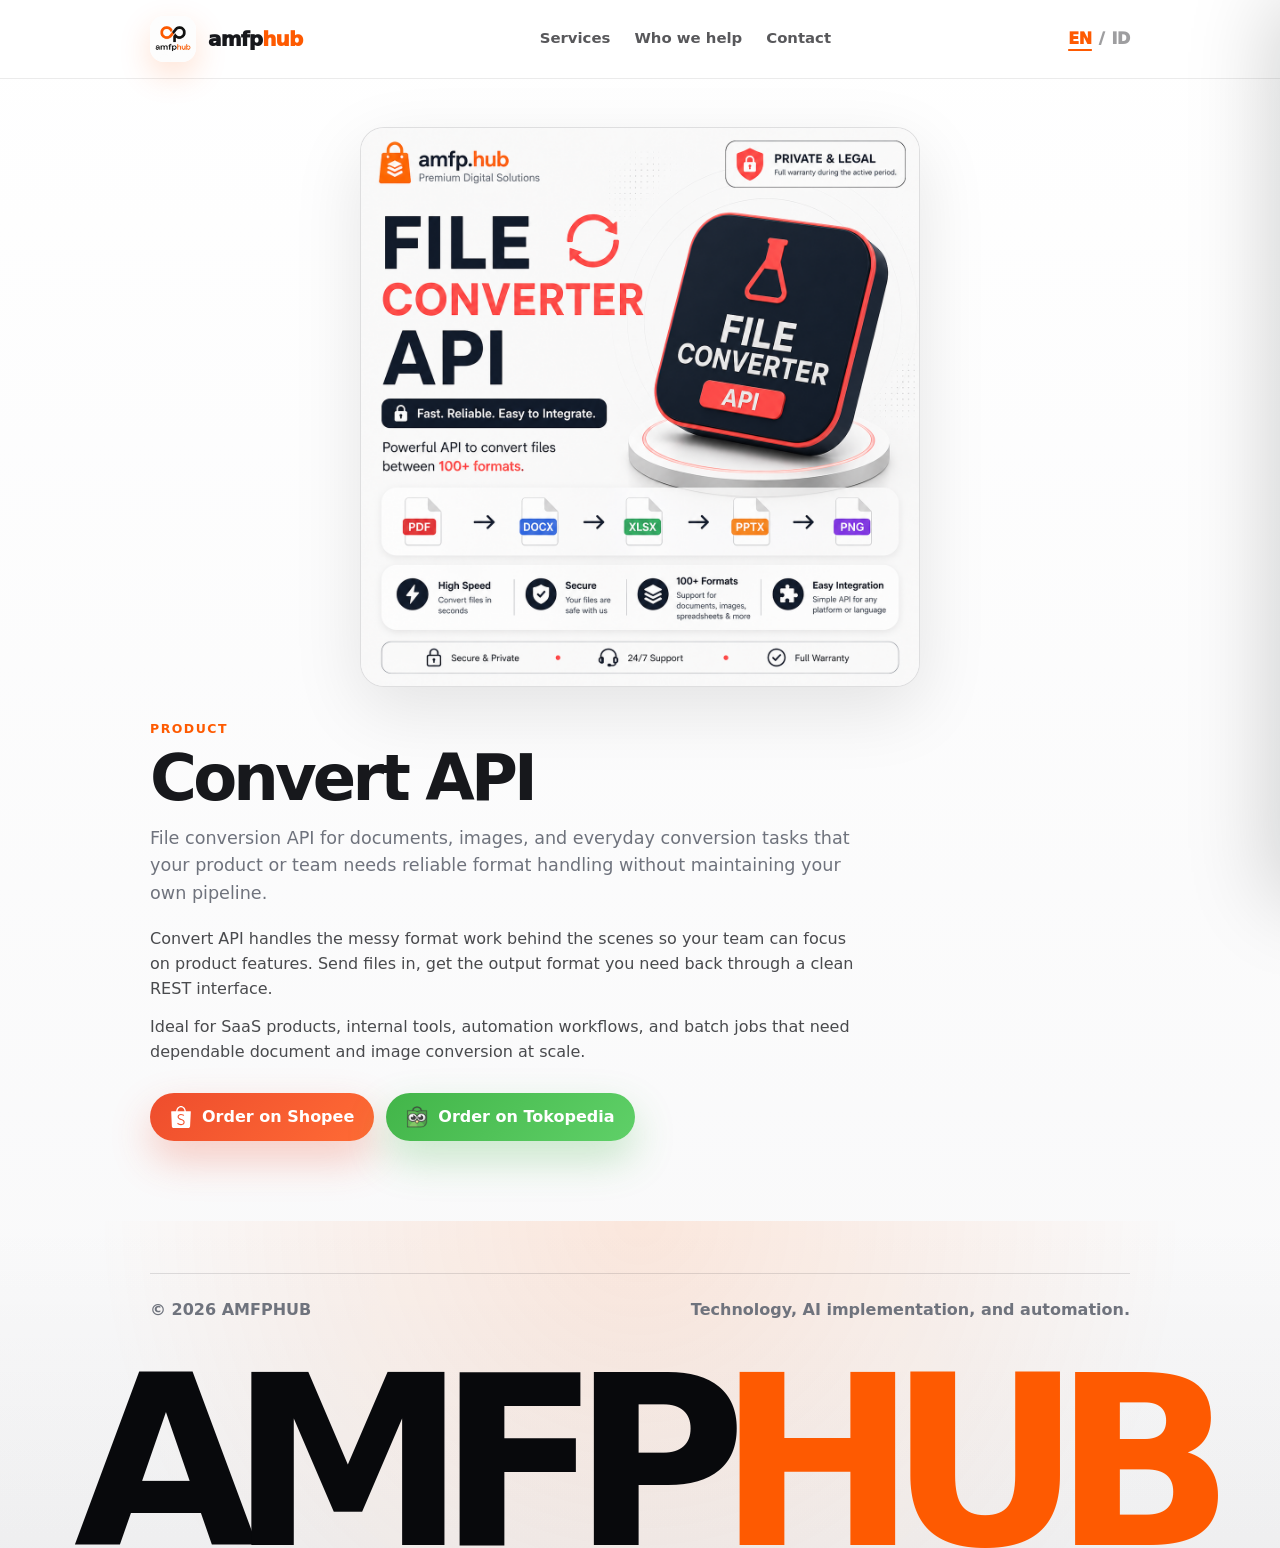
==== products/convert-api.html @ fd320764 "first commit" ====
<!doctype html>
<html lang="en">
<head>
  <meta charset="utf-8" />
  <meta name="viewport" content="width=device-width, initial-scale=1" />
  <title>Convert API    AMFPHUB</title>
  <meta name="description" content="File conversion API for documents, images, and everyday conversion tasks that your product or team needs." />
  <link rel="icon" href="../assets/logo.jpeg" />
  <link rel="stylesheet" href="../assets/product-page.css" />
</head>
<body data-product="convert-api">
  <nav class="nav">
    <div class="container nav-inner">
      <a class="brand" href="../index.html" aria-label=" AMFPHUB home">
        <img src="../assets/logo.jpeg" alt=" AMFPHUB logo" />
        <span>amfp<span>hub</span></span>
      </a>

      <div class="nav-links" aria-label="Main navigation">
        <a href="../index.html#services" data-i18n="nav.services">Services</a>
        <a href="../index.html#audience" data-i18n="nav.audience">Who we help</a>
        <a href="../index.html#contact" data-i18n="nav.contact">Contact</a>
      </div>

      <div class="nav-actions">
        <div class="lang-text" aria-label="Language toggle">
          <span class="lang-choice" data-set-lang="en" role="button" tabindex="0">EN</span>
          <span>/</span>
          <span class="lang-choice" data-set-lang="id" role="button" tabindex="0">ID</span>
        </div>
        <button class="drawer-toggle" type="button" aria-controls="mobileDrawer" aria-expanded="false" data-i18n="nav.menu">Menu</button>
      </div>
    </div>
  </nav>

  <div class="drawer-backdrop" data-close-drawer></div>
  <aside class="mobile-drawer" id="mobileDrawer" aria-hidden="true">
    <div class="drawer-head">
      <a class="brand" href="../index.html" data-close-drawer aria-label=" AMFPHUB home">
        <img src="../assets/logo.jpeg" alt=" AMFPHUB logo" />
        <span>amfp<span>hub</span></span>
      </a>
      <button class="drawer-close" type="button" data-close-drawer data-i18n="nav.close">Close</button>
    </div>

    <nav class="drawer-links" aria-label="Mobile navigation">
      <a href="../index.html#services" data-close-drawer data-i18n="nav.services">Services</a>
      <a href="../index.html#audience" data-close-drawer data-i18n="nav.audience">Who we help</a>
      <a href="../index.html#contact" data-close-drawer data-i18n="nav.contact">Contact</a>
    </nav>
  </aside>

  <main class="container product-hero">
    <div class="product-cover">
      <img src="../assets/products/convert.png" alt="Convert API" width="800" height="800" />
    </div>
    <div class="kicker" data-i18n="product.kicker">Product</div>
    <h1 data-i18n="product.title">Convert API</h1>
    <p class="lead" data-i18n="product.lead">
      File conversion API for documents, images, and everyday conversion tasks that your product or team needs   reliable format handling without maintaining your own pipeline.
    </p>
    <div class="product-copy">
      <p data-i18n="product.copy.1">
        Convert API handles the messy format work behind the scenes so your team can focus on product features. Send files in, get the output format you need back   through a clean REST interface.
      </p>
      <p data-i18n="product.copy.2">
        Ideal for SaaS products, internal tools, automation workflows, and batch jobs that need dependable document and image conversion at scale.
      </p>
    </div>
    <!-- <ul class="feature-list">
      <li data-i18n="product.feature.1">Document and image format conversion</li>
      <li data-i18n="product.feature.2">REST API for product integrations</li>
      <li data-i18n="product.feature.3">Batch and on-demand processing</li>
      <li data-i18n="product.feature.4">Built for automation and internal tools</li>
    </ul> -->
    <div class="cta-actions">
      <!-- <a class="button" href="../index.html#contact" data-i18n="product.cta">Start with Convert API</a> -->
      <a class="button marketplace shopee" id="shopeeProduct" href="https://shopee.co.id/Api-Key-Perubah-File-Convert-Api-key-1-Bulan-ubah-file-PDF-DOCX-XLXS-EXCEL-PPT-mensupport-semua-format-images-video-audio-data-documents-images-video-audio-data-documents-unlimited-and-Private-i.733817323.56761991737?extraParams=%7B%22display_model_id%22%3A311046200718%2C%22model_selection_logic%22%3A3%7D" target="_blank" rel="noopener noreferrer">
        <svg viewBox="0 0 109.59 122.88" aria-hidden="true"><path fill="currentColor" d="M74.98,91.98C76.15,82.36,69.96,76.22,53.6,71c-7.92-2.7-11.66-6.24-11.57-11.12 c0.33-5.4,5.36-9.34,12.04-9.47c4.63,0.09,9.77,1.22,14.76,4.56c0.59,0.37,1.01,0.32,1.35-0.2c0.46-0.74,1.61-2.53,2-3.17 c0.26-0.42,0.31-0.96-0.35-1.44c-0.95-0.7-3.6-2.13-5.03-2.72c-3.88-1.62-8.23-2.64-12.86-2.63c-9.77,0.04-17.47,6.22-18.12,14.47 c-0.42,5.95,2.53,10.79,8.86,14.47c1.34,0.78,8.6,3.67,11.49,4.57c9.08,2.83,13.8,7.9,12.69,13.81c-1.01,5.36-6.65,8.83-14.43,8.93 c-6.17-0.24-11.71-2.75-16.02-6.1c-0.11-0.08-0.65-0.5-0.72-0.56c-0.53-0.42-1.11-0.39-1.47,0.15c-0.26,0.4-1.92,2.8-2.34,3.43 c-0.39,0.55-0.18,0.86,0.23,1.2c1.8,1.5,4.18,3.14,5.81,3.97c4.47,2.28,9.32,3.53,14.48,3.72c3.32,0.22,7.5-0.49,10.63-1.81 C70.63,102.67,74.25,97.92,74.98,91.98z M54.79,7.18c-10.59,0-19.22,9.98-19.62,22.47h39.25 C74.01,17.16,65.38,7.18,54.79,7.18z M94.99,122.88l-0.41,0l-80.82-0.01h0c-5.5-0.21-9.54-4.66-10.09-10.19l-0.05-1 l-3.61-79.5v0C0,32.12,0,32.06,0,32c0-1.28,1.03-2.33,2.3-2.35l0,0h25.48C28.41,13.15,40.26,0,54.79,0s26.39,13.15,27.01,29.65 h25.4h0.04c1.3,0,2.35,1.05,2.35,2.35c0,0.04,0,0.08,0,0.12v0l-3.96,79.81l-0.04,0.68C105.12,118.21,100.59,122.73,94.99,122.88z"/></svg>
        <span data-i18n="product.marketplace.shopee">Order on Shopee</span>
      </a>
      <a class="button marketplace tokopedia" id="tokopediaProduct" href="https://www.tokopedia.com/amfphub/[base64]?extParam=src%3Dshop%26whid%3D7653740395642062610&aff_unique_id=&channel=others&chain_key=" target="_blank" rel="noopener noreferrer">
        <img src="../assets/tokopedia.png" alt="" width="22" height="22" />
        <span data-i18n="product.marketplace.tokopedia">Order on Tokopedia</span>
      </a>
    </div>
  </main>

  <footer>
    <div class="container footer-inner">
      <div>© <span id="year"></span>  AMFPHUB</div>
      <div data-i18n="footer.copy">Technology, AI implementation, and automation.</div>
    </div>
    <div class="mega-footer" aria-hidden="true">AMFP<span class="mega-orange">HUB</span></div>
  </footer>
  <script src="../assets/product-page.js"></script>
</body>
</html>
---- assets/product-page.css ----
:root {
  --orange: #fe5a01;
  --black: #08090c;
  --ink: #17181c;
  --muted: #6f737d;
  --line: rgba(12, 13, 18, 0.12);
  --radius-lg: 24px;
  --max: 980px;
  --fw-heading: 700;
  --fw-subhead: 600;
  --fw-body: 450;
  --fw-medium: 600;
}

* { box-sizing: border-box; }

body {
  margin: 0;
  font-family: Inter, ui-sans-serif, system-ui, -apple-system, BlinkMacSystemFont, "Segoe UI", sans-serif;
  color: var(--ink);
  background: linear-gradient(180deg, #fff 0%, #f8f8f9 100%);
  line-height: 1.55;
}

a { color: inherit; text-decoration: none; }
img { max-width: 100%; display: block; }

.container {
  width: min(var(--max), calc(100% - 40px));
  margin: 0 auto;
}

.nav {
  position: sticky;
  top: 0;
  z-index: 50;
  backdrop-filter: blur(18px);
  background: rgba(255, 255, 255, .74);
  border-bottom: 1px solid rgba(10, 10, 12, .08);
}

.nav-inner {
  height: 78px;
  display: flex;
  align-items: center;
  justify-content: space-between;
  gap: 18px;
}

.brand {
  display: flex;
  align-items: center;
  gap: 12px;
  font-weight: 1000;
  letter-spacing: -.04em;
  font-size: 1.25rem;
}

.brand img {
  width: 46px;
  height: 46px;
  object-fit: contain;
  border-radius: 14px;
  box-shadow: 0 12px 32px rgba(254, 90, 1, .18);
  transition: transform .25s ease;
}

.brand:hover img { transform: rotate(-6deg) scale(1.04); }
.brand span span { color: var(--orange); }

.nav-links {
  display: flex;
  align-items: center;
  gap: 24px;
  color: rgba(23, 24, 28, .72);
  font-weight: var(--fw-medium);
  font-size: .93rem;
}

.nav-links a {
  transition: color .2s ease;
  position: relative;
}

.nav-links a::after {
  content: "";
  position: absolute;
  left: 0;
  right: 100%;
  bottom: -8px;
  height: 2px;
  border-radius: 999px;
  background: var(--orange);
  transition: right .25s ease;
}

.nav-links a:hover { color: var(--orange); }
.nav-links a:hover::after { right: 0; }

.nav-actions {
  display: flex;
  align-items: center;
  gap: 10px;
}

.lang-text {
  display: inline-flex;
  align-items: center;
  gap: 7px;
  font-weight: 1000;
  letter-spacing: -.02em;
  color: rgba(23, 24, 28, .42);
  user-select: none;
}

.lang-choice {
  color: rgba(23, 24, 28, .42);
  cursor: pointer;
  transition: color .2s ease, opacity .2s ease, transform .2s ease;
  line-height: 1;
}

.lang-choice:hover {
  color: var(--orange);
  transform: translateY(-1px);
}

html[data-lang="en"] .lang-choice[data-set-lang="en"],
html[data-lang="id"] .lang-choice[data-set-lang="id"] {
  color: var(--orange);
  opacity: 1;
  text-decoration: underline;
  text-decoration-thickness: 2px;
  text-underline-offset: 5px;
}

.drawer-toggle,
.drawer-close {
  border: 1px solid var(--line);
  background: rgba(255, 255, 255, .78);
  color: var(--black);
  border-radius: 999px;
  min-height: 40px;
  padding: 0 14px;
  font-weight: 1000;
  cursor: pointer;
  display: none;
  transition: transform .2s ease, border-color .2s ease;
}

.drawer-toggle:hover,
.drawer-close:hover {
  transform: translateY(-1px);
  border-color: rgba(254, 90, 1, .28);
}

.drawer-backdrop {
  position: fixed;
  inset: 0;
  z-index: 89;
  background: rgba(8, 9, 12, .34);
  backdrop-filter: blur(8px);
  opacity: 0;
  pointer-events: none;
  transition: opacity .24s ease;
}

.mobile-drawer {
  position: fixed;
  top: 0;
  right: 0;
  z-index: 90;
  width: min(390px, calc(100vw - 28px));
  height: 100vh;
  padding: 18px;
  background: rgba(255, 255, 255, .90);
  backdrop-filter: blur(24px);
  border-left: 1px solid rgba(8, 9, 12, .10);
  box-shadow: -28px 0 80px rgba(8, 9, 12, .18);
  transform: translateX(105%);
  transition: transform .32s cubic-bezier(.2, .8, .2, 1);
  display: flex;
  flex-direction: column;
  gap: 28px;
  pointer-events: none;
}

body.drawer-open { overflow: hidden; }
body.drawer-open .drawer-backdrop {
  opacity: 1;
  pointer-events: auto;
}
body.drawer-open .mobile-drawer {
  transform: translateX(0);
  pointer-events: auto;
}

.drawer-head {
  display: flex;
  align-items: center;
  justify-content: space-between;
  gap: 14px;
}

.drawer-close {
  display: inline-flex;
  align-items: center;
  justify-content: center;
}

.drawer-links {
  display: grid;
  gap: 10px;
  margin-top: 18px;
}

.drawer-links a {
  border: 1px solid rgba(8, 9, 12, .08);
  background: rgba(255, 255, 255, .62);
  border-radius: 20px;
  padding: 18px;
  font-size: 1.25rem;
  line-height: 1;
  font-weight: 1000;
  letter-spacing: -.045em;
  transition: transform .2s ease, border-color .2s ease, background .2s ease;
}

.drawer-links a:hover {
  transform: translateX(-4px);
  border-color: rgba(254, 90, 1, .30);
  background: rgba(254, 90, 1, .06);
}

.product-hero { padding: 48px 0 32px; }

.product-cover {
  width: 100%;
  max-width: 560px;
  margin: 0 auto 32px;
  aspect-ratio: 1 / 1;
  border-radius: var(--radius-lg);
  overflow: hidden;
  border: 1px solid var(--line);
  box-shadow: 0 22px 70px rgba(7, 8, 12, .1);
  background:
    radial-gradient(circle at 50% 50%, rgba(254, 90, 1, .08), transparent 70%),
    #fbfbfc;
  display: grid;
  place-items: center;
}

.product-cover img {
  width: 100%;
  height: 100%;
  object-fit: contain;
}

.kicker {
  color: var(--orange);
  font-weight: var(--fw-subhead);
  text-transform: uppercase;
  letter-spacing: .12em;
  font-size: .78rem;
  margin-bottom: 10px;
}

h1 {
  font-size: clamp(2.4rem, 6vw, 4rem);
  line-height: .95;
  letter-spacing: -.06em;
  margin: 0 0 16px;
  font-weight: var(--fw-heading);
}

.lead {
  color: var(--muted);
  font-weight: var(--fw-body);
  font-size: 1.1rem;
  max-width: 720px;
  margin: 0 0 20px;
}

.product-copy {
  max-width: 720px;
  margin: 0 0 28px;
  color: rgba(23, 24, 28, .78);
  font-weight: var(--fw-body);
  font-size: 1rem;
}

.product-copy p {
  margin: 0 0 14px;
}

.product-copy p:last-child { margin-bottom: 0; }

.feature-list {
  display: grid;
  grid-template-columns: repeat(2, 1fr);
  gap: 14px;
  margin: 0 0 36px;
  padding: 0;
  list-style: none;
}

.feature-list li {
  border: 1px solid var(--line);
  border-radius: 18px;
  padding: 16px 18px;
  background: rgba(255, 255, 255, .82);
  font-weight: var(--fw-body);
  color: rgba(23, 24, 28, .82);
}

.button {
  display: inline-flex;
  align-items: center;
  justify-content: center;
  gap: 10px;
  min-height: 48px;
  padding: 0 20px;
  border-radius: 999px;
  font-weight: var(--fw-subhead);
  color: white;
  background: linear-gradient(135deg, var(--orange), #ff7a18);
  box-shadow: 0 18px 40px rgba(254, 90, 1, .28);
  transition: transform .2s ease;
}

.button:hover { transform: translateY(-2px); }

.cta-actions {
  display: flex;
  flex-wrap: wrap;
  align-items: center;
  gap: 12px;
  margin-top: 8px;
}

.button.marketplace {
  color: #fff;
  box-shadow: 0 14px 32px rgba(8, 9, 12, .14);
}

.button.marketplace img,
.button.marketplace svg {
  width: 22px;
  height: 22px;
  flex-shrink: 0;
}

.button.shopee {
  background: linear-gradient(135deg, #ee4d2d, #ff6b35);
  box-shadow: 0 18px 40px rgba(238, 77, 45, .28);
}

.button.tokopedia {
  background: linear-gradient(135deg, #42b549, #5fd068);
  box-shadow: 0 18px 40px rgba(66, 181, 73, .28);
}

footer {
  position: relative;
  padding: 52px 0 0;
  margin-top: 48px;
  color: var(--muted);
  overflow: hidden;
  background:
    radial-gradient(circle at 50% 0%, rgba(254, 90, 1, .12), transparent 34rem),
    linear-gradient(180deg, transparent, rgba(8, 9, 12, .04));
}

.footer-inner {
  border-top: 1px solid var(--line);
  padding-top: 24px;
  padding-bottom: 24px;
  display: flex;
  justify-content: space-between;
  gap: 18px;
  flex-wrap: wrap;
  font-weight: 550;
  position: relative;
  z-index: 2;
}

.mega-footer {
  margin-top: 30px;
  font-size: clamp(4.5rem, 18.6vw, 18rem);
  line-height: .72;
  font-weight: 800;
  letter-spacing: -.12em;
  color: var(--black);
  white-space: nowrap;
  width: 100%;
  text-align: center;
  transform-origin: center bottom;
  user-select: none;
}

.mega-footer .mega-orange { color: var(--orange); }

@media (max-width: 980px) {
  .nav-links { display: none; }
  .drawer-toggle { display: inline-flex; align-items: center; justify-content: center; }
}

@media (max-width: 720px) {
  .feature-list { grid-template-columns: 1fr; }
  .mega-footer {
    font-size: 24vw;
    letter-spacing: -.14em;
  }
}

@media (max-width: 620px) {
  .container { width: min(100% - 24px, var(--max)); }
  .nav-inner { height: 70px; }
  .brand span { display: none; }
  .nav-actions > .lang-text {
    font-size: .88rem;
    gap: 5px;
  }
}
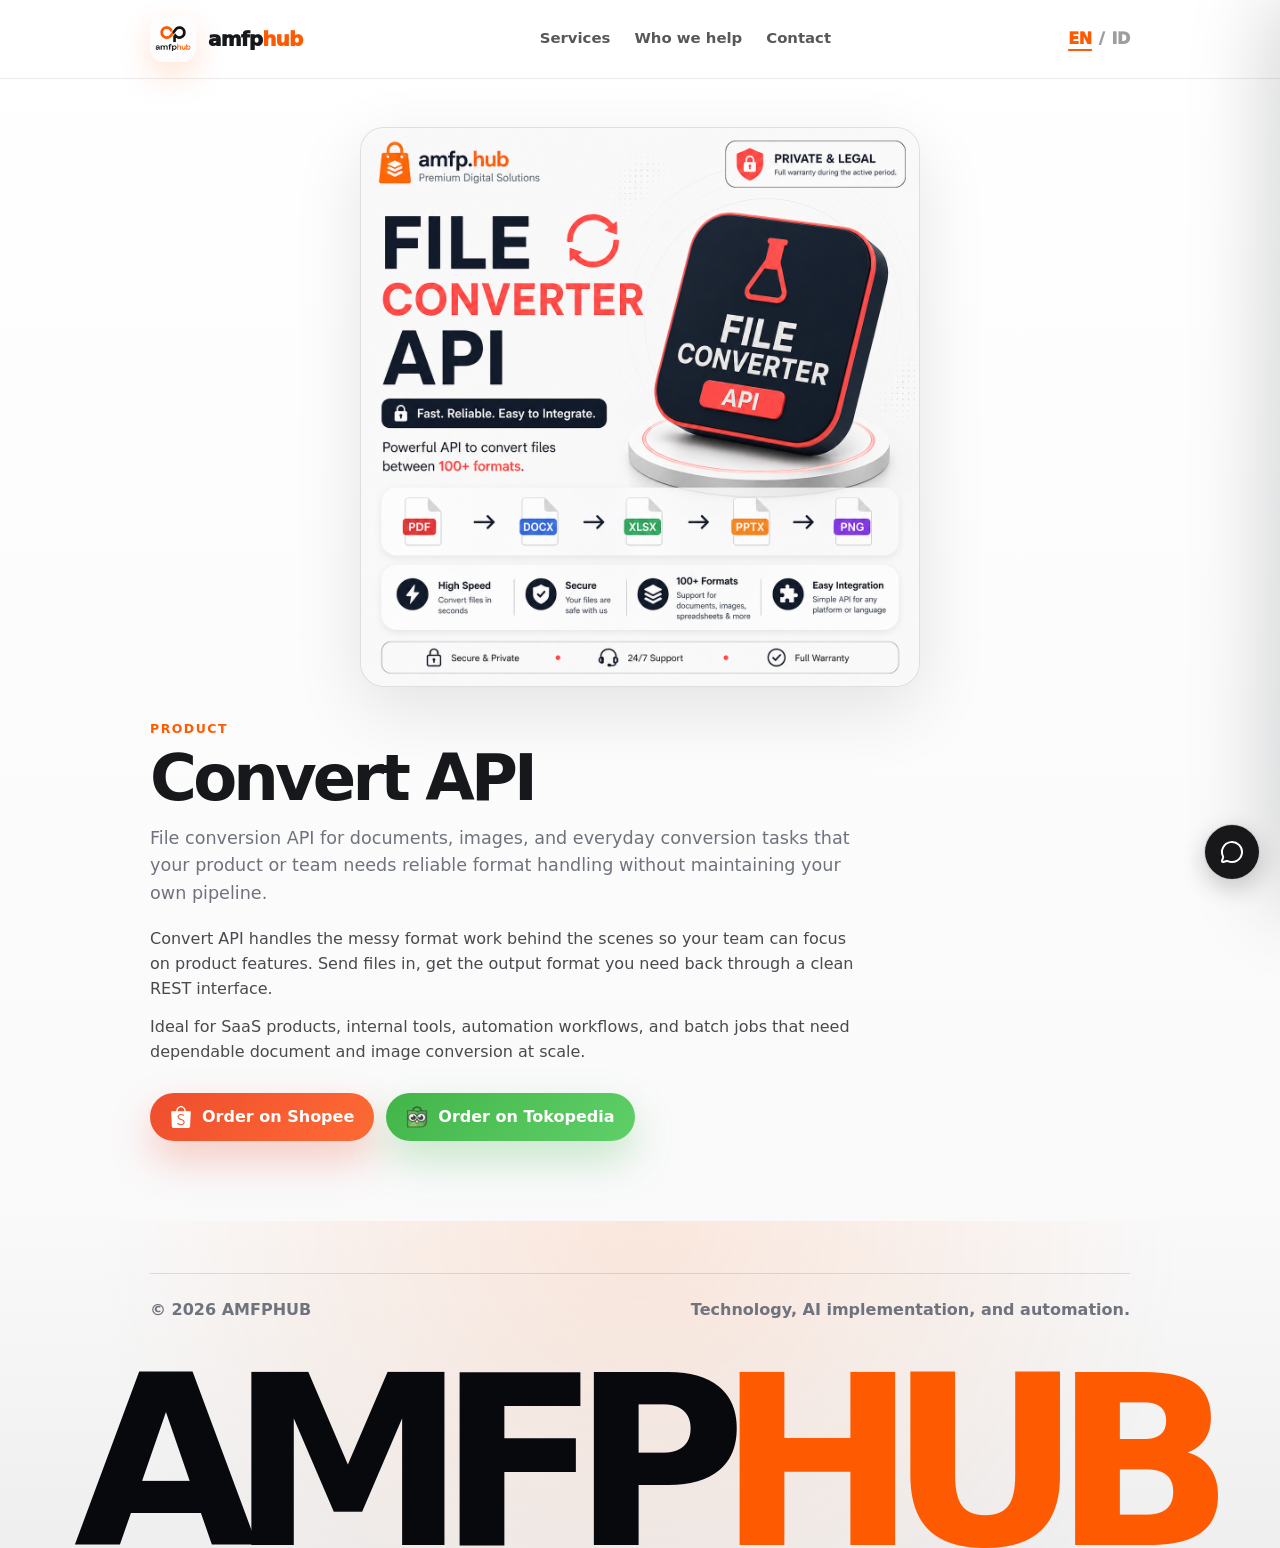
==== commit c717ecb2: "fix sapai embed" ====
--- a/products/convert-api.html
+++ b/products/convert-api.html
@@ -94,5 +94,16 @@
     <div class="mega-footer" aria-hidden="true">AMFP<span class="mega-orange">HUB</span></div>
   </footer>
   <script src="../assets/product-page.js"></script>
+  <link rel="stylesheet" href="/assets/sapai-embed.css" />
+  <iframe
+    id="sapai-embed-widget"
+    src="https://sapai.amfphub.com/embed/t/et_08f5f1b3b825e6a52e90061bd8d2f4f6bb148a2757500850?widget=1"
+    title="SapAi assistant"
+    allow="clipboard-write"
+  ></iframe>
+  <button type="button" id="sapai-embed-launcher" aria-label="Open assistant chat">
+    <svg xmlns="http://www.w3.org/2000/svg" width="24" height="24" viewBox="0 0 24 24" fill="none" stroke="currentColor" stroke-width="2" stroke-linecap="round" stroke-linejoin="round" aria-hidden="true"><path d="M2.992 16.342a2 2 0 0 1 .094 1.167l-1.065 3.29a1 1 0 0 0 1.236 1.168l3.413-.998a2 2 0 0 1 1.099.092 10 10 0 1 0-4.777-4.719"/></svg>
+  </button>
+  <script src="/assets/sapai-embed.js" defer></script>
 </body>
 </html>
--- a/assets/sapai-embed.css
+++ b/assets/sapai-embed.css
@@ -0,0 +1,42 @@
+#sapai-embed-widget {
+  display: none;
+  position: fixed;
+  bottom: 20px;
+  right: 20px;
+  border: 0;
+  border-radius: 16px;
+  background: transparent;
+  z-index: 2147483000;
+  box-shadow: 0 8px 32px rgba(0, 0, 0, 0.2);
+  width: min(312px, calc(100vw - 40px));
+  height: min(428px, calc(100dvh - 40px));
+  max-width: calc(100vw - 40px);
+  max-height: calc(100dvh - 40px);
+}
+
+#sapai-embed-widget.is-open {
+  display: block;
+}
+
+#sapai-embed-launcher {
+  display: inline-flex;
+  position: fixed;
+  bottom: 20px;
+  right: 20px;
+  z-index: 2147483000;
+  width: 56px;
+  height: 56px;
+  border: 1px solid rgba(228, 228, 231, 0.9);
+  border-radius: 999px;
+  background: #18181b;
+  color: #fff;
+  box-shadow: 0 8px 24px rgba(0, 0, 0, 0.2);
+  cursor: pointer;
+  align-items: center;
+  justify-content: center;
+  padding: 0;
+}
+
+#sapai-embed-launcher.is-hidden {
+  display: none;
+}
